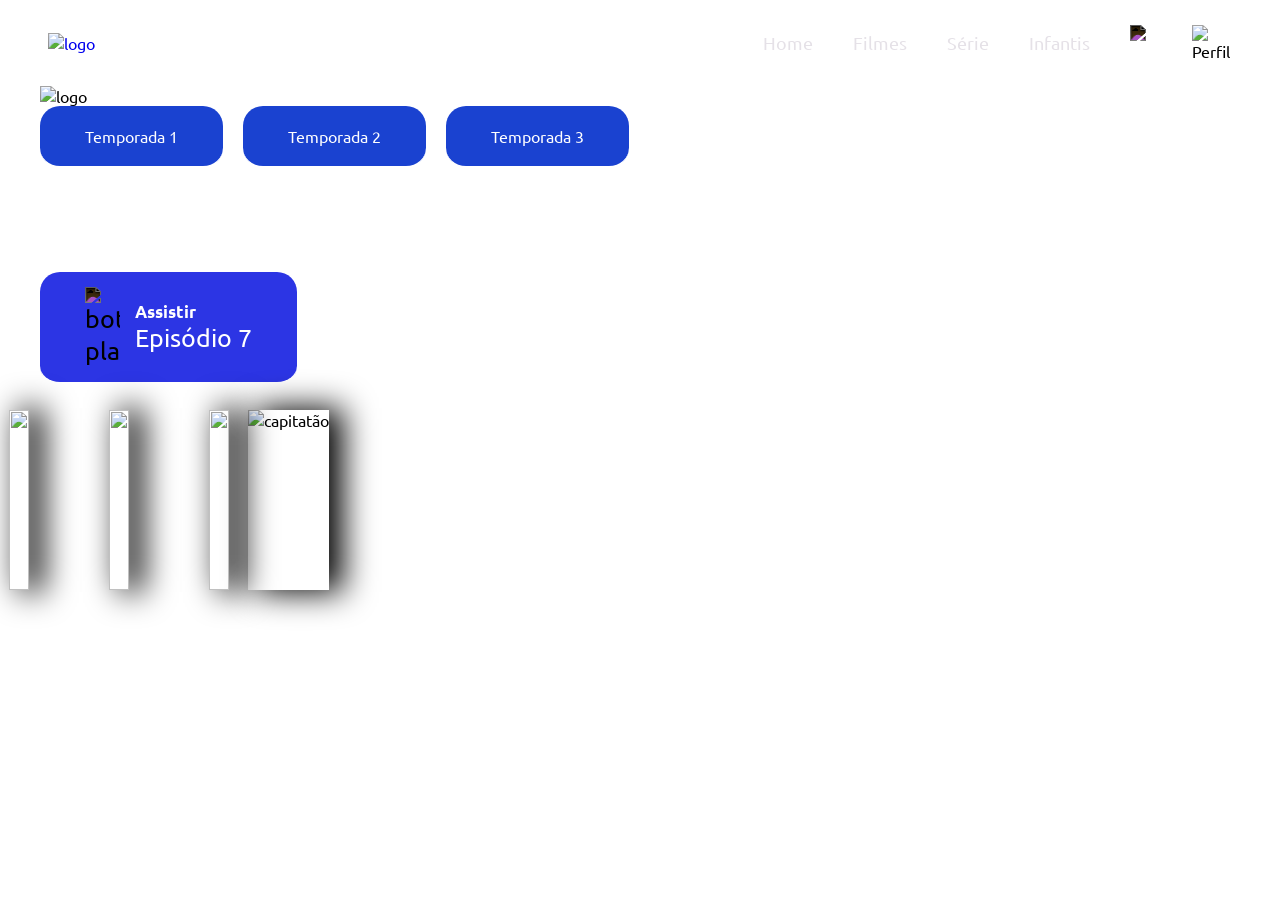
==== indexSite1.html @ a8872df1 "Add files via upload" ====
<!DOCTYPE html>
<html lang="pt-br">
<head>
    <meta charset="UTF-8">
    <meta name="viewport" content="width=device-width, initial-scale=1.0">
    <meta http-equiv="X-UA-Compatible" content="ie=edge">
    <meta name="description" content="Lanpage Série o mundo sombrio de sabrina">
    <meta name="author" content="eliana">
    <title>Dev envolvente - O mundo Sombrio de Sabrina</title>
    <link rel="stylesheet" href="style1.css">
</head>
<body>
<header>
    <a href="#"><img src="img/primevideologo.png" alt="logo" class="logo"></a>
    <nav class="navigation">
        <ul>
            <li><a href="#">Home</a></li>
            <li><a href="#">Filmes</a></li>
            <li><a href="#">Série</a></li>
            <li><a href="#">Infantis</a></li>
            <img src="img/seacher.png" alt="pesquisa" class="search">
            <img src="img/icons8-male-user-50.png" alt="Perfil" class="perfil">
        </ul>
    </nav>
</header>
    <main>
        <section>
            <img src="img/OIP-removebg-preview.png" alt="logo" class="logoSabrina">
            <div class="btn-box">
                <a href="#" class="btn">Temporada 1</a>
                <a href="#" class="btn">Temporada 2</a>
                <a href="#" class="btn">Temporada 3</a>
            </div>
            <p class="text">Sabrina Spellman luta com sua natureza dupla - metade bruxa, metade mortal - enquanto se levanta contra as forças do mal que a ameaçam, sua família e o mundo humano.</p>
            <a href="#" class="btn-box2">
                <img src="img/botao-play.png" alt="botao-play" class="play">
                <div>
                    <h6>Assistir</h6>
                    <p>Episódio 7</p>
                </div>
                </a>
        </section>
    </main>
    <footer>
        <section class="cards">
            <div class="card"><img src="img/ep1sabrina.bmp" alt="capitatão" class="vídeo"></div>
            <div class="card"><img src="img/ep2sabrina.bmp" alt=""></div>
            <div class="card"><img src="img/ep3sabrina.bmp" alt=""></div>
            <div class="card"><img src="img/ep4sabrina.bmp" alt=""></div>
        </section>
    </footer>
</body>
</html>
---- style1.css ----
@import url('https://fonts.googleapis.com/css2?family=Ubuntu:ital,wght@0,300;0,400;0,500;0,700;1,300;1,400;1,500;1,700&display=swap');
*{
    margin:0;
    padding:0;
    box-sizing: border-box;
    font-family: 'Ubuntu',sans-serif;
    list-style: none;
    text-decoration: none;
}
body{
    background: url(img/sabrinaspelman.bmp);
    background-repeat: no-repeat;
    background-size: 100% auto;
    
}
header{
    display: flex;
    align-items: center;
    justify-content:space-between;
    padding:25px 48px;
}
header .logo{
width: 150px;
height: auto;
}
.navigation ul{
    display: flex;
    align-items: center;
    gap:40px;
}
.navigation ul li a{
    color:#e5e1e7;
    font-size:18px;
    padding-bottom:5px;
    border-bottom:2px solid transparent;
    transition:all.6s;
    vertical-align: top;
}
.navigation ul li {
    display: inline-block;
}
.navigation ul li a:hover{
    border-bottom:2px solid #921717;
}
.navigation .search{
    width:22px;
    cursor:pointer;
    filter: invert(1);
}
.navigation .perfil{
    width:40px;
    cursor: pointer;
}
main section{
    display: flex;
    flex-direction: column;
    align-items: flex-start;
    margin-left: 2.5em;
}
main section .logoBoys{
    width: 35em;
    margin: 3em 0;
}
main section .btn-box{
    display: flex;
    gap: 20px;
}
.btn-box .btn{
    padding: 20px 45px;
    background: #1a42d0;
    margin-bottom: 2em;
    color: #fff;
    border-bottom: 2px solid #fff;
    transition: all .3s;
    border-radius: 20px;
}
.btn-box .btn:hover{
    background: #ee2229;
}
.btn-box .btn:focus{
    background: #c81b1b;
}
main section .text{
    color: #fff;
    line-height: 22px;
}
.btn-box2{
    display: flex;
    align-items: center;
    gap: 15px;
    padding: 15px 45px;
    border-radius: 20px;
    margin-top: 2em;
    font-size: 25px;
    color: #fff;
    border-bottom: 4px solid #fff;
    background: #2c35e4;
    transition: all .3s;
}
.btn-box2:hover{
    background: #138ecc;
}
.btn-box2 .play{
    width: 1.4em;
    filter: invert(1);
}
footer .cards{
    display: flex;
    flex-flow: row;
    align-items: center;
    margin-left: 23em;
    margin-top: 1.5em;
}
.cards .card{
    height: 180px;
    max-width: 300px;
    
    box-shadow: 12px 0px 32px 2px black;
    margin-left: -120px;
    cursor: pointer;
    transition: all 0.25s ease-in-out;
    overflow: hidden;
}
.cards .card img{
    width: 100%;
    height: 100%;
    object-fit: cover;
}
.cards .card:hover{
    transform: translateY(-16px) rotate(3deg);
}
.cards .card:hover ~ .card{
    transform: translateX(140px);
}
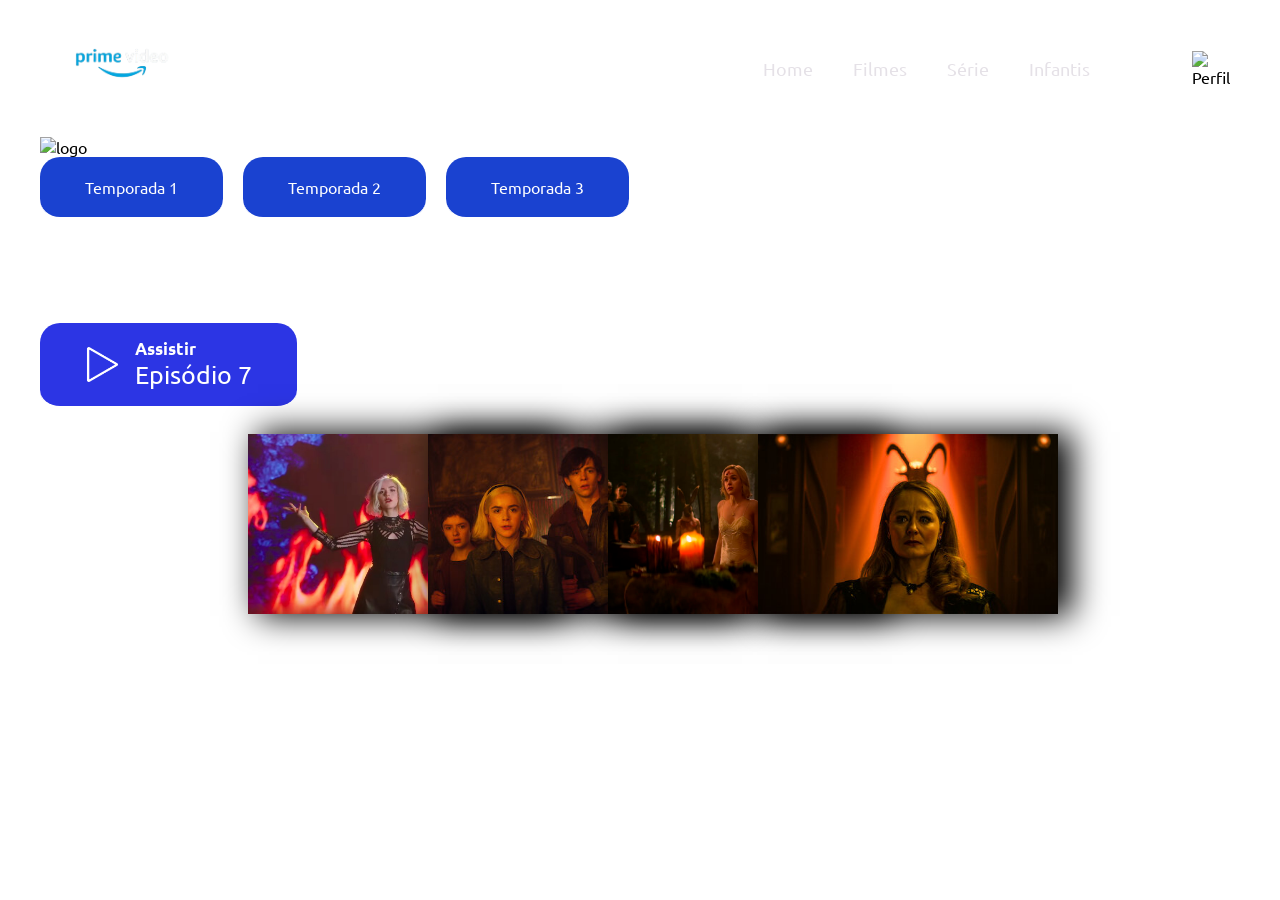
==== commit 49e1543c: "Update indexSite1.html" ====
--- a/indexSite1.html
+++ b/indexSite1.html
@@ -11,21 +11,21 @@
 </head>
 <body>
 <header>
-    <a href="#"><img src="img/primevideologo.png" alt="logo" class="logo"></a>
+    <a href="#"><img src="primevideologo.png" alt="logo" class="logo"></a>
     <nav class="navigation">
         <ul>
             <li><a href="#">Home</a></li>
             <li><a href="#">Filmes</a></li>
             <li><a href="#">Série</a></li>
             <li><a href="#">Infantis</a></li>
-            <img src="img/seacher.png" alt="pesquisa" class="search">
-            <img src="img/icons8-male-user-50.png" alt="Perfil" class="perfil">
+            <img src="seacher.png" alt="pesquisa" class="search">
+            <img src="icons8-male-user-50.png" alt="Perfil" class="perfil">
         </ul>
     </nav>
 </header>
     <main>
         <section>
-            <img src="img/OIP-removebg-preview.png" alt="logo" class="logoSabrina">
+            <img src="OIP-removebg-preview.png" alt="logo" class="logoSabrina">
             <div class="btn-box">
                 <a href="#" class="btn">Temporada 1</a>
                 <a href="#" class="btn">Temporada 2</a>
@@ -33,7 +33,7 @@
             </div>
             <p class="text">Sabrina Spellman luta com sua natureza dupla - metade bruxa, metade mortal - enquanto se levanta contra as forças do mal que a ameaçam, sua família e o mundo humano.</p>
             <a href="#" class="btn-box2">
-                <img src="img/botao-play.png" alt="botao-play" class="play">
+                <img src="botao-play.png" alt="botao-play" class="play">
                 <div>
                     <h6>Assistir</h6>
                     <p>Episódio 7</p>
@@ -43,11 +43,11 @@
     </main>
     <footer>
         <section class="cards">
-            <div class="card"><img src="img/ep1sabrina.bmp" alt="capitatão" class="vídeo"></div>
-            <div class="card"><img src="img/ep2sabrina.bmp" alt=""></div>
-            <div class="card"><img src="img/ep3sabrina.bmp" alt=""></div>
-            <div class="card"><img src="img/ep4sabrina.bmp" alt=""></div>
+            <div class="card"><img src="ep1sabrina.bmp" alt="capitatão" class="vídeo"></div>
+            <div class="card"><img src="ep2sabrina.bmp" alt=""></div>
+            <div class="card"><img src="ep3sabrina.bmp" alt=""></div>
+            <div class="card"><img src="ep4sabrina.bmp" alt=""></div>
         </section>
     </footer>
 </body>
-</html>+</html>
